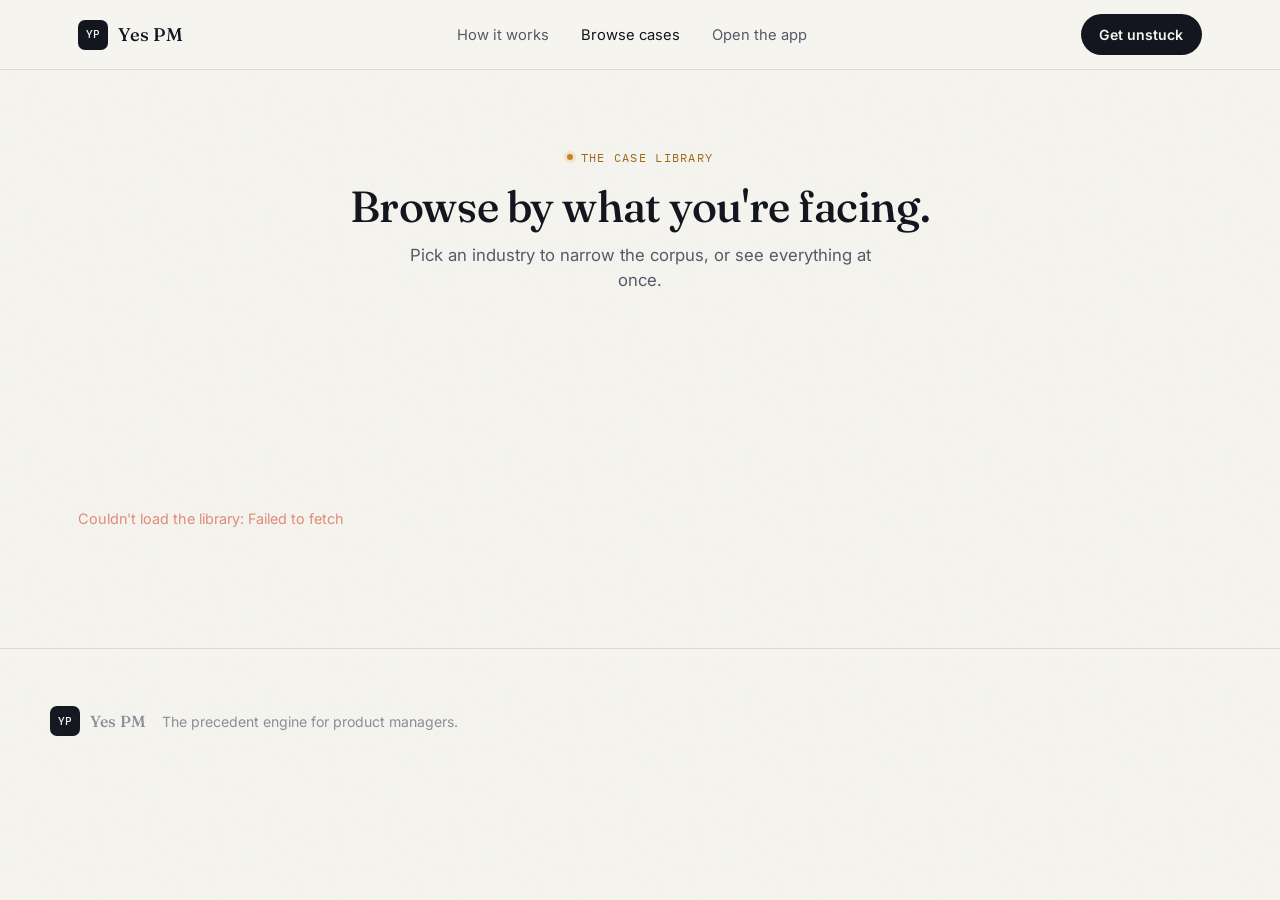
==== browse.html @ d84d0df6 "Add files via upload" ====
<!DOCTYPE html>
<html lang="en">
<head>
<meta charset="UTF-8">
<meta name="viewport" content="width=device-width, initial-scale=1.0">
<title>Browse the case library — Yes PM</title>
<meta name="description" content="Browse Yes PM's case library by industry, framework, and problem type.">
<link rel="preconnect" href="https://fonts.googleapis.com">
<link rel="preconnect" href="https://fonts.gstatic.com" crossorigin>
<link href="https://fonts.googleapis.com/css2?family=Fraunces:ital,opsz,wght@0,9..144,400;0,9..144,500;0,9..144,600;0,9..144,700;1,9..144,500&family=Inter:wght@400;500;600;700;800&family=IBM+Plex+Mono:wght@400;500&display=swap" rel="stylesheet">
<link rel="stylesheet" href="style.css">
</head>
<body>

<div class="grain" aria-hidden="true"></div>

<header class="site-nav">
  <div class="nav-inner">
    <a class="brand" href="index.html">
      <span class="brand-mark">YP</span>
      <span class="brand-word">Yes&nbsp;PM</span>
    </a>
    <nav class="nav-links">
      <a href="index.html#how-it-works">How it works</a>
      <a href="browse.html" class="nav-active">Browse cases</a>
      <a href="index.html#app">Open the app</a>
    </nav>
    <a class="btn btn-small btn-primary" href="index.html#app">Get unstuck</a>
  </div>
</header>

<main>
  <section class="browse-hero">
    <p class="eyebrow"><span class="eyebrow-dot"></span>The case library</p>
    <h1 class="display-lg">Browse by what you're facing.</h1>
    <p class="section-sub">Pick an industry to narrow the corpus, or see everything at once.</p>
  </section>

  <section class="browse-body">
    <div id="categoryRow" class="category-row">
      <p class="loading-line">Loading categories…</p>
    </div>

    <div id="browseResults" class="browse-results">
      <p class="loading-line">Loading cases…</p>
    </div>
  </section>
</main>

<footer class="site-footer">
  <div class="footer-inner">
    <div class="brand">
      <span class="brand-mark">YP</span>
      <span class="brand-word">Yes&nbsp;PM</span>
    </div>
    <p>The precedent engine for product managers.</p>
  </div>
</footer>

<script src="browse.js"></script>
</body>
</html>
---- style.css ----
/* ============================================================
   YES PM — design tokens
   Paper + ink, with a clean blue gradient hero.
   ============================================================ */

:root {
  --paper: #F5F4EF;
  --paper-dim: #EEECE4;
  --panel: #FFFFFF;
  --ink: #14161F;
  --ink-soft: #565A66;
  --ink-faint: #8A8D97;
  --line: #DEDAD0;
  --line-soft: #E9E6DD;

  --navy: #12162A;
  --navy-soft: #1D2238;
  --navy-line: #333A56;
  --paper-on-navy: #EDEBE2;
  --ink-soft-on-navy: #A6A9BC;

  --amber: #C1852B;
  --amber-deep: #9C6A1D;
  --amber-tint: #F3E4C8;
  --sage: #55725F;
  --sage-tint: #E1EAE3;
  --flag: #B0442F;
  --flag-tint: #F5E1DC;

  /* Hero gradient — pure CSS, no image asset */
  --blue-deep: #123A86;
  --blue-mid: #1D5FD0;
  --blue-light: #6FB4F0;
  --blue-glow: #A9DBFF;

  --serif: "Fraunces", Georgia, serif;
  --sans: "Inter", -apple-system, BlinkMacSystemFont, "Segoe UI", sans-serif;
  --mono: "IBM Plex Mono", ui-monospace, monospace;

  --radius-s: 8px;
  --radius-m: 14px;
  --radius-l: 22px;

  --shadow-card: 0 1px 2px rgba(20,22,31,0.04), 0 12px 28px -14px rgba(20,22,31,0.16);
  --shadow-card-lg: 0 4px 10px rgba(20,22,31,0.05), 0 30px 60px -20px rgba(20,22,31,0.22);

  --ease: cubic-bezier(0.22, 1, 0.36, 1);
}

* { box-sizing: border-box; }
html { scroll-behavior: smooth; }

@media (prefers-reduced-motion: reduce) {
  html { scroll-behavior: auto; }
  *, *::before, *::after { animation-duration: 0.001ms !important; transition-duration: 0.001ms !important; }
}

body {
  margin: 0;
  background: var(--paper);
  color: var(--ink);
  font-family: var(--sans);
  font-size: 16px;
  line-height: 1.5;
  -webkit-font-smoothing: antialiased;
}

img, svg { display: block; max-width: 100%; }
a { color: inherit; text-decoration: none; }

.grain {
  position: fixed;
  inset: 0;
  pointer-events: none;
  z-index: 0;
  opacity: 0.035;
  background-image: url("data:image/svg+xml,%3Csvg xmlns='http://www.w3.org/2000/svg' width='120' height='120'%3E%3Cfilter id='n'%3E%3CfeTurbulence type='fractalNoise' baseFrequency='0.9' numOctaves='2' stitchTiles='stitch'/%3E%3C/filter%3E%3Crect width='100%25' height='100%25' filter='url(%23n)'/%3E%3C/svg%3E");
}

:focus-visible {
  outline: 2px solid var(--amber-deep);
  outline-offset: 3px;
  border-radius: 4px;
}

/* ============ TYPE ============ */

.display-lg {
  font-family: var(--serif);
  font-weight: 500;
  font-size: clamp(1.9rem, 3.4vw, 2.8rem);
  line-height: 1.12;
  letter-spacing: -0.01em;
  margin: 0 0 0.75rem;
}

.eyebrow {
  display: inline-flex;
  align-items: center;
  gap: 0.5rem;
  font-family: var(--mono);
  font-size: 0.72rem;
  letter-spacing: 0.11em;
  text-transform: uppercase;
  color: var(--amber-deep);
  margin: 0 0 1rem;
}
.eyebrow-dark { color: var(--amber-deep); }
.eyebrow-onlight { color: var(--amber); }
.eyebrow-onblue { color: #DCEBFF; justify-content: center; }
.eyebrow-dot {
  width: 6px; height: 6px; border-radius: 50%;
  background: var(--amber);
  box-shadow: 0 0 0 3px var(--amber-tint);
}
.eyebrow-onblue .eyebrow-dot { background: #fff; box-shadow: 0 0 0 3px rgba(255,255,255,0.3); }

.section-sub {
  font-size: 1.05rem;
  color: var(--ink-soft);
  max-width: 46ch;
  margin: 0;
}
.section-sub--onlight { color: var(--ink-soft-on-navy); }

.section-head { max-width: 640px; margin-bottom: 3rem; }
.section-head--center { margin-left: auto; margin-right: auto; text-align: center; }
.section-head--center .section-sub { margin-left: auto; margin-right: auto; }
.section-head--light .display-lg,
.section-head--light .eyebrow { color: var(--paper-on-navy); }
.section-head--light .eyebrow-dot { box-shadow: 0 0 0 3px rgba(193,133,43,0.25); }

/* ============ LAYOUT SHELLS ============ */

main { position: relative; z-index: 1; }
section { padding: 6.5rem 1.75rem; }
@media (max-width: 720px) { section { padding: 4rem 1.25rem; } }

.docket, .how, .compare, .final-cta, .app-section, .browse-body {
  max-width: 1180px;
  margin: 0 auto;
}

/* ============ NAV ============ */

.site-nav {
  position: sticky;
  top: 0;
  z-index: 40;
  background: rgba(245,244,239,0.86);
  backdrop-filter: blur(10px);
  border-bottom: 1px solid var(--line);
}
.nav-inner {
  max-width: 1180px;
  margin: 0 auto;
  padding: 0.9rem 1.75rem;
  display: flex;
  align-items: center;
  justify-content: space-between;
  gap: 1.5rem;
}
.brand { display: flex; align-items: center; gap: 0.6rem; }
.brand-mark {
  width: 30px; height: 30px;
  display: grid; place-items: center;
  background: var(--ink);
  color: var(--paper);
  font-family: var(--mono);
  font-size: 0.7rem;
  font-weight: 500;
  border-radius: 7px;
  letter-spacing: 0.02em;
}
.brand-word { font-family: var(--serif); font-size: 1.15rem; font-weight: 500; }
.nav-links { display: flex; gap: 2rem; font-size: 0.92rem; color: var(--ink-soft); }
.nav-links a { transition: color 0.15s var(--ease); }
.nav-links a:hover, .nav-links a.nav-active { color: var(--ink); }
@media (max-width: 720px) { .nav-links { display: none; } }

/* ============ BUTTONS ============ */

.btn {
  display: inline-flex;
  align-items: center;
  justify-content: center;
  gap: 0.5rem;
  padding: 0.85rem 1.5rem;
  border-radius: 999px;
  font-size: 0.95rem;
  font-weight: 600;
  border: 1px solid transparent;
  cursor: pointer;
  transition: transform 0.15s var(--ease), box-shadow 0.15s var(--ease), background 0.15s var(--ease), border-color 0.15s var(--ease);
  white-space: nowrap;
}
.btn:active { transform: translateY(1px); }
.btn-small { padding: 0.55rem 1.1rem; font-size: 0.88rem; }
.btn-large { padding: 1rem 2rem; font-size: 1.02rem; }
.btn-primary { background: var(--ink); color: var(--paper); }
.btn-primary:hover { background: var(--amber-deep); box-shadow: 0 8px 20px -8px rgba(156,106,29,0.55); }
.btn-ghost { background: transparent; color: var(--ink); border-color: var(--line); }
.btn-ghost:hover { border-color: var(--ink); }

/* ============ HERO — clean CSS gradient, no image ============ */

.hero--gradient {
  position: relative;
  overflow: hidden;
  border-radius: 0 0 32px 32px;
  background: linear-gradient(135deg, var(--blue-deep) 0%, var(--blue-mid) 55%, var(--blue-light) 100%);
  padding: 5.5rem 1.75rem 8rem;
  text-align: center;
  color: #fff;
}
/* Soft blurred color blobs stand in for the reference's photography —
   same sense of depth, zero image weight, fully editable via two hex values. */
.hero--gradient::before,
.hero--gradient::after {
  content: "";
  position: absolute;
  border-radius: 50%;
  filter: blur(90px);
  opacity: 0.55;
  pointer-events: none;
}
.hero--gradient::before { width: 420px; height: 420px; background: var(--blue-glow); top: -140px; left: -100px; }
.hero--gradient::after { width: 380px; height: 380px; background: var(--blue-deep); bottom: -160px; right: -80px; }

.hero-frame {
  position: relative;
  z-index: 1;
  max-width: 720px;
  margin: 0 auto;
  border: 1.5px solid rgba(255,255,255,0.5);
  border-radius: 20px;
  padding: 3rem 2rem 2.5rem;
  background: rgba(255,255,255,0.05);
  backdrop-filter: blur(2px);
}

.hero-wordmark {
  font-family: var(--serif);
  font-weight: 600;
  font-size: clamp(3rem, 8vw, 5.5rem);
  margin: 0.5rem 0 1.75rem;
  color: #fff;
  letter-spacing: -0.01em;
}

.hero-subbar {
  display: inline-block;
  background: var(--blue-deep);
  color: #fff;
  font-family: var(--mono);
  font-size: 0.85rem;
  letter-spacing: 0.08em;
  text-transform: uppercase;
  padding: 0.7rem 1.4rem;
  border-radius: 8px;
  border: 1px solid rgba(255,255,255,0.25);
}

@media (max-width: 720px) { .hero--gradient { padding: 4rem 1.25rem 7rem; } }

/* ============ SOLUTIONS ROW — floats over hero's bottom edge ============ */

.solutions-row {
  position: relative;
  z-index: 2;
  max-width: 1180px;
  margin: -4.5rem auto 0;
  display: grid;
  grid-template-columns: repeat(3, 1fr);
  gap: 1.5rem;
  padding: 0 1.75rem;
}
@media (max-width: 860px) { .solutions-row { grid-template-columns: 1fr; margin-top: -3rem; } }

.solution-box {
  display: block;
  background: var(--panel);
  border: 1px solid var(--line);
  border-radius: var(--radius-l);
  padding: 2rem 1.75rem;
  text-align: left;
  box-shadow: var(--shadow-card-lg);
  transition: transform 0.2s var(--ease), box-shadow 0.2s var(--ease);
}
.solution-box:hover { transform: translateY(-4px); }
.solution-box h3 { font-family: var(--serif); font-weight: 500; font-size: 1.25rem; margin: 0.9rem 0 0.5rem; color: var(--ink); }
.solution-box p { margin: 0; color: var(--ink-soft); font-size: 0.92rem; line-height: 1.55; }
.solution-icon {
  width: 40px; height: 40px;
  display: grid; place-items: center;
  background: var(--amber-tint);
  color: var(--amber-deep);
  border-radius: 10px;
}
.solution-icon svg { width: 20px; height: 20px; }

/* ============ PROBLEM / SOLUTION (docket) ============ */

.docket-grid { display: grid; grid-template-columns: 1fr auto 1fr; gap: 2.5rem; align-items: stretch; }
@media (max-width: 860px) { .docket-grid { grid-template-columns: 1fr; } .docket-divider { display: none; } }
.docket-col { background: var(--panel); border: 1px solid var(--line); border-radius: var(--radius-m); padding: 2.25rem 2rem; }
.docket-col--before { opacity: 0.92; }
.docket-col--after { border-color: var(--amber); box-shadow: var(--shadow-card); }
.docket-label { font-family: var(--mono); font-size: 0.78rem; letter-spacing: 0.06em; text-transform: uppercase; color: var(--ink-faint); margin: 0 0 1.25rem; }
.docket-label--accent { color: var(--amber-deep); }
.docket-list { list-style: none; margin: 0; padding: 0; display: flex; flex-direction: column; gap: 1.1rem; }
.docket-list li { font-size: 0.96rem; color: var(--ink-soft); line-height: 1.55; padding-left: 1.4rem; position: relative; }
.docket-list li::before { content: "–"; position: absolute; left: 0; color: var(--ink-faint); }
.docket-list--accent li::before { content: "✓"; color: var(--sage); font-size: 0.85rem; }
.docket-list li strong { color: var(--ink); }
.docket-divider { display: flex; align-items: center; justify-content: center; font-family: var(--serif); font-size: 1.8rem; color: var(--amber); }

/* ============ HOW IT WORKS ============ */

.steps { list-style: none; margin: 0; padding: 0; display: grid; grid-template-columns: repeat(4, 1fr); gap: 1.75rem; }
@media (max-width: 960px) { .steps { grid-template-columns: repeat(2, 1fr); } }
@media (max-width: 560px) { .steps { grid-template-columns: 1fr; } }
.step { background: var(--panel); border: 1px solid var(--line); border-radius: var(--radius-m); padding: 1.85rem 1.5rem; position: relative; }
.step-no { display: block; font-family: var(--mono); font-size: 0.85rem; color: var(--amber-deep); margin-bottom: 1.1rem; }
.step h3 { font-family: var(--serif); font-weight: 500; font-size: 1.15rem; margin: 0 0 0.6rem; }
.step p { font-size: 0.9rem; color: var(--ink-soft); margin: 0; line-height: 1.55; }

/* ============ COMPARE ============ */

.compare-grid { border: 1px solid var(--line); border-radius: var(--radius-m); overflow: hidden; background: var(--panel); }
.compare-row { display: grid; grid-template-columns: 1.6fr 1fr 1fr 1fr 1fr; gap: 0.5rem; padding: 1.1rem 1.5rem; align-items: center; border-bottom: 1px solid var(--line-soft); font-size: 0.88rem; }
.compare-row:last-of-type { border-bottom: none; }
.compare-row--head { background: var(--paper-dim); font-family: var(--mono); font-size: 0.72rem; letter-spacing: 0.04em; text-transform: uppercase; color: var(--ink-faint); }
.compare-metric { color: var(--ink); font-weight: 500; }
.compare-us { color: var(--amber-deep); font-weight: 700; }
.compare-row--head .compare-us { font-family: var(--sans); font-size: 0.78rem; }
.yes { color: var(--sage); font-weight: 600; }
.no { color: var(--ink-faint); }
.maybe { color: var(--ink-soft); font-size: 0.82rem; }
.compare-footnote { text-align: center; color: var(--ink-faint); font-size: 0.88rem; max-width: 56ch; margin: 1.75rem auto 0; }
@media (max-width: 800px) {
  .compare-row { grid-template-columns: 1fr; gap: 0.3rem; text-align: left; padding: 1.25rem 1.25rem 1.4rem; }
  .compare-row--head { display: none; }
  .compare-metric { font-family: var(--mono); font-size: 0.72rem; text-transform: uppercase; color: var(--ink-faint); margin-bottom: 0.4rem; }
  .compare-row > span:not(.compare-metric)::before { content: attr(data-label) " "; }
}

/* ============ APP SECTION ============ */

.app-section { background: var(--navy); border-radius: var(--radius-l); padding: 5rem 1.75rem; color: var(--paper-on-navy); }
@media (max-width: 720px) { .app-section { border-radius: 0; margin: 0 -1.25rem; padding: 3.5rem 1.25rem; max-width: none; } }
.app-shell { max-width: 760px; margin: 0 auto; background: var(--navy-soft); border: 1px solid var(--navy-line); border-radius: var(--radius-l); overflow: hidden; box-shadow: 0 40px 80px -30px rgba(0,0,0,0.5); }
.tabs { display: flex; gap: 0.4rem; padding: 1rem 1rem 0; border-bottom: 1px solid var(--navy-line); }
.tab-btn { background: transparent; color: var(--ink-soft-on-navy); border: none; padding: 0.8rem 1.1rem; font-size: 0.9rem; font-weight: 600; font-family: var(--sans); cursor: pointer; border-bottom: 2px solid transparent; transition: color 0.15s var(--ease), border-color 0.15s var(--ease); }
.tab-btn:hover { color: var(--paper-on-navy); }
.tab-btn.active { color: var(--paper-on-navy); border-color: var(--amber); }
.app-body { padding: 2.25rem 1.75rem 2.5rem; }
@media (min-width: 560px) { .app-body { padding: 2.5rem 2.5rem 2.75rem; } }
.tab-content { display: none; }
.tab-content.active { display: block; animation: fadein 0.25s var(--ease); }
@keyframes fadein { from { opacity: 0; transform: translateY(4px); } to { opacity: 1; transform: translateY(0); } }
.app-panel-label { font-family: var(--mono); font-size: 0.7rem; letter-spacing: 0.08em; text-transform: uppercase; color: var(--amber); margin: 0 0 0.6rem; }
.app-panel-title { font-family: var(--serif); font-size: 1.6rem; font-weight: 500; margin: 0 0 0.5rem; color: var(--paper-on-navy); }
.app-panel-hint { color: var(--ink-soft-on-navy); font-size: 0.92rem; margin: 0 0 1.5rem; max-width: 52ch; }

textarea, input[type="text"] {
  width: 100%; background: var(--navy); color: var(--paper-on-navy); border: 1px solid var(--navy-line);
  border-radius: var(--radius-s); padding: 0.85rem 0.95rem; margin-bottom: 0.85rem; font-family: var(--sans);
  font-size: 0.94rem; transition: border-color 0.15s var(--ease), box-shadow 0.15s var(--ease);
}
textarea::placeholder, input::placeholder { color: #6C7089; }
textarea:focus, input:focus { outline: none; border-color: var(--amber); box-shadow: 0 0 0 3px rgba(193,133,43,0.18); }
textarea { resize: vertical; min-height: 90px; }
.field-row { display: grid; grid-template-columns: 1fr 1fr; gap: 0.85rem; }
.metadata-row { display: grid; grid-template-columns: 1fr 1fr; gap: 0.85rem; }
@media (max-width: 480px) { .field-row, .metadata-row { grid-template-columns: 1fr; } }
.app-body .btn-primary { margin-top: 0.3rem; }
#results, #submitStatus { margin-top: 1.75rem; display: flex; flex-direction: column; gap: 1rem; }

.loading-line { color: var(--ink-soft-on-navy); font-size: 0.9rem; }

/* Case cards — shared by the app section and the browse page */
.case-card { background: var(--navy); border: 1px solid var(--navy-line); border-radius: var(--radius-m); padding: 1.35rem 1.5rem; }
.case-card h3 { font-family: var(--serif); font-weight: 500; font-size: 1.1rem; margin: 0 0 0.5rem; color: var(--paper-on-navy); }
.case-card .score { font-family: var(--mono); font-size: 0.76rem; color: var(--ink-soft-on-navy); margin: 0 0 0.9rem; }
.case-card .precedent-line { font-size: 0.92rem; color: var(--paper-on-navy); padding-left: 0.75rem; border-left: 2px solid var(--amber); margin: 0 0 0.75rem; }
.case-card .precedent-line strong { color: var(--amber); }
.case-card details { margin-top: 0.5rem; }
.case-card details summary { cursor: pointer; color: var(--amber); font-size: 0.86rem; font-weight: 600; list-style: none; }
.case-card details summary::-webkit-details-marker { display: none; }
.case-card details summary::before { content: "+ "; }
.case-card details[open] summary::before { content: "– "; }
.case-card details p { font-size: 0.88rem; color: var(--ink-soft-on-navy); line-height: 1.55; margin: 0.6rem 0; }
.case-card details p strong { color: var(--paper-on-navy); }

.error { color: #E08B77; font-size: 0.9rem; }

/* ============ BROWSE PAGE ============ */

.browse-hero {
  max-width: 720px;
  margin: 0 auto;
  text-align: center;
  padding: 4.5rem 1.75rem 3rem;
}
.browse-hero .section-sub { margin: 0 auto; }

.category-row {
  display: flex;
  flex-wrap: wrap;
  gap: 0.6rem;
  justify-content: center;
  margin-bottom: 3rem;
}
.category-pill {
  background: var(--panel);
  border: 1px solid var(--line);
  color: var(--ink-soft);
  font-family: var(--sans);
  font-size: 0.88rem;
  font-weight: 500;
  padding: 0.55rem 1.15rem;
  border-radius: 999px;
  cursor: pointer;
  transition: all 0.15s var(--ease);
}
.category-pill:hover { border-color: var(--ink); color: var(--ink); }
.category-pill.active { background: var(--ink); border-color: var(--ink); color: var(--paper); }

.browse-results {
  display: grid;
  grid-template-columns: repeat(auto-fill, minmax(300px, 1fr));
  gap: 1.25rem;
}
/* The shared .case-card is styled dark (for the navy app section) — on the
   light browse page it gets a paper-toned variant instead. */
.browse-results .case-card {
  background: var(--panel);
  border-color: var(--line);
}
.browse-results .case-card h3 { color: var(--ink); }
.browse-results .case-card .score { color: var(--ink-faint); }
.browse-results .case-card .precedent-line { color: var(--ink); }
.browse-results .case-card details summary { color: var(--amber-deep); }
.browse-results .case-card details p { color: var(--ink-soft); }
.browse-results .case-card details p strong { color: var(--ink); }

/* ============ FINAL CTA ============ */

.final-cta { background: var(--ink); border-radius: var(--radius-l); text-align: center; padding: 5.5rem 2rem; margin: 6.5rem auto; max-width: 1180px; }
@media (max-width: 720px) { .final-cta { border-radius: 0; margin: 4rem -1.25rem; padding: 4rem 1.25rem; max-width: none; } }
.final-cta-inner { max-width: 560px; margin: 0 auto; }
.final-cta .display-lg { color: var(--paper); }
.final-cta .section-sub { margin: 1rem auto 2.25rem; }
.final-cta .eyebrow { justify-content: center; }

/* ============ FOOTER ============ */

.site-footer { border-top: 1px solid var(--line); padding: 3rem 1.75rem; }
.footer-inner { max-width: 1180px; margin: 0 auto; display: flex; align-items: center; gap: 1rem; color: var(--ink-faint); font-size: 0.88rem; }
.footer-inner .brand-word { font-size: 1rem; }
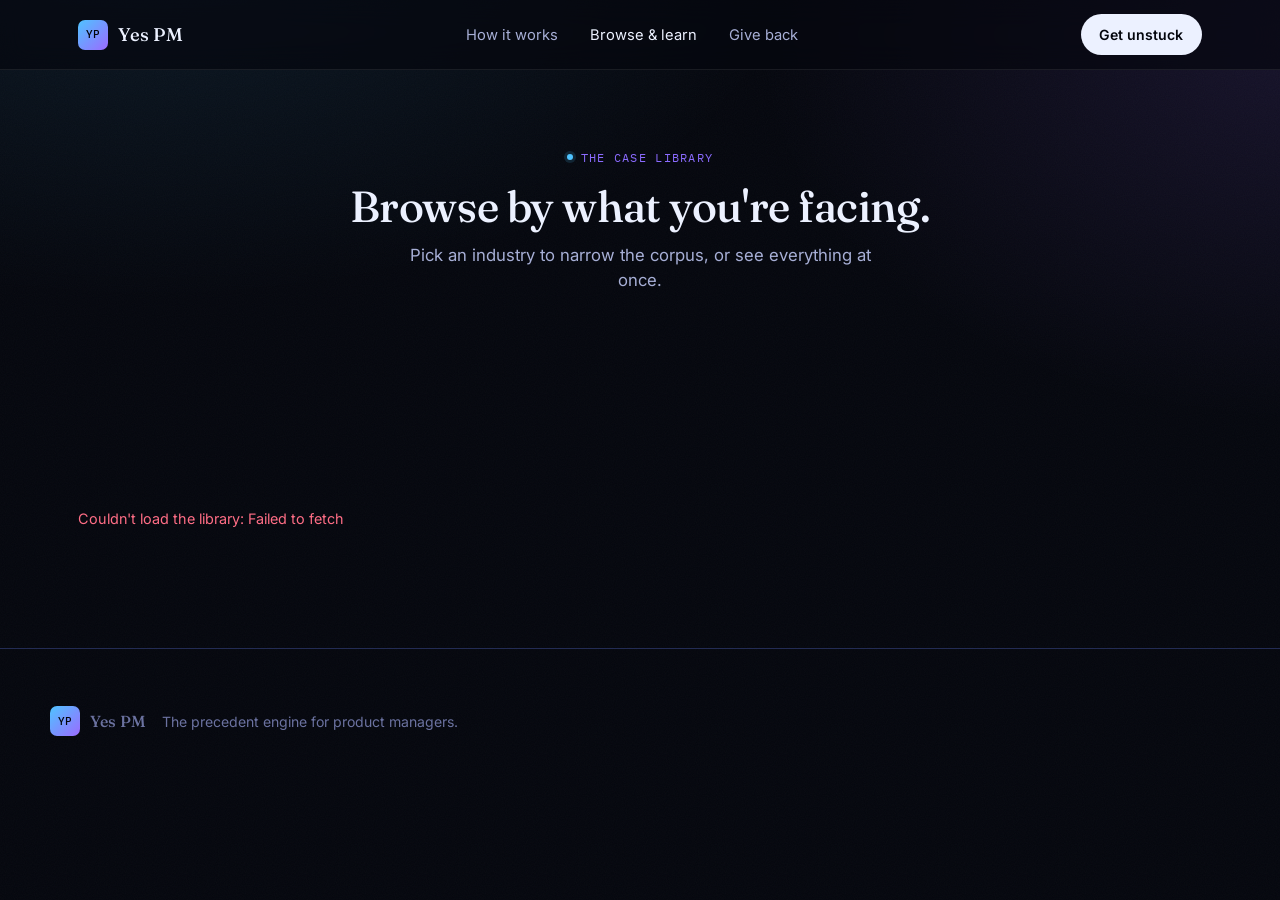
==== commit d8a004f9: "Add files via upload" ====
--- a/browse.html
+++ b/browse.html
@@ -3,14 +3,14 @@
 <head>
 <meta charset="UTF-8">
 <meta name="viewport" content="width=device-width, initial-scale=1.0">
-<title>Browse the case library — Yes PM</title>
+<title>Browse &amp; learn — Yes PM</title>
 <meta name="description" content="Browse Yes PM's case library by industry, framework, and problem type.">
 <link rel="preconnect" href="https://fonts.googleapis.com">
 <link rel="preconnect" href="https://fonts.gstatic.com" crossorigin>
 <link href="https://fonts.googleapis.com/css2?family=Fraunces:ital,opsz,wght@0,9..144,400;0,9..144,500;0,9..144,600;0,9..144,700;1,9..144,500&family=Inter:wght@400;500;600;700;800&family=IBM+Plex+Mono:wght@400;500&display=swap" rel="stylesheet">
 <link rel="stylesheet" href="style.css">
 </head>
-<body>
+<body class="tech-bg">
 
 <div class="grain" aria-hidden="true"></div>
 
@@ -21,11 +21,11 @@
       <span class="brand-word">Yes&nbsp;PM</span>
     </a>
     <nav class="nav-links">
-      <a href="index.html#how-it-works">How it works</a>
-      <a href="browse.html" class="nav-active">Browse cases</a>
-      <a href="index.html#app">Open the app</a>
+      <a href="how-it-works.html">How it works</a>
+      <a href="browse.html" class="nav-active">Browse &amp; learn</a>
+      <a href="give-back.html">Give back</a>
     </nav>
-    <a class="btn btn-small btn-primary" href="index.html#app">Get unstuck</a>
+    <a class="btn btn-small btn-primary" href="unstuck.html">Get unstuck</a>
   </div>
 </header>
 
--- a/style.css
+++ b/style.css
@@ -4,34 +4,36 @@
    ============================================================ */
 
 :root {
-  --paper: #F5F4EF;
-  --paper-dim: #EEECE4;
-  --panel: #FFFFFF;
-  --ink: #14161F;
-  --ink-soft: #565A66;
-  --ink-faint: #8A8D97;
-  --line: #DEDAD0;
-  --line-soft: #E9E6DD;
-
-  --navy: #12162A;
-  --navy-soft: #1D2238;
-  --navy-line: #333A56;
-  --paper-on-navy: #EDEBE2;
-  --ink-soft-on-navy: #A6A9BC;
-
-  --amber: #C1852B;
-  --amber-deep: #9C6A1D;
-  --amber-tint: #F3E4C8;
-  --sage: #55725F;
-  --sage-tint: #E1EAE3;
-  --flag: #B0442F;
-  --flag-tint: #F5E1DC;
-
-  /* Hero gradient — pure CSS, no image asset */
-  --blue-deep: #123A86;
-  --blue-mid: #1D5FD0;
-  --blue-light: #6FB4F0;
-  --blue-glow: #A9DBFF;
+  /* ---- Dark, tech-forward palette lifted from the hero footage:
+     void navy base, electric cyan rim light, violet accent, metal highlights. ---- */
+  --paper: #05070E;
+  --paper-dim: #090C18;
+  --panel: #10162E;
+  --ink: #ECF1FF;
+  --ink-soft: #A7AFD6;
+  --ink-faint: #6B72A0;
+  --line: #232C54;
+  --line-soft: #1A2144;
+
+  --navy: #080B18;
+  --navy-soft: #121936;
+  --navy-line: #262F5C;
+  --paper-on-navy: #ECF1FF;
+  --ink-soft-on-navy: #9AA3CC;
+
+  --amber: #4FC3FF;
+  --amber-deep: #8B6BFF;
+  --amber-tint: rgba(79,195,255,0.14);
+  --sage: #3ADDA0;
+  --sage-tint: rgba(58,221,160,0.12);
+  --flag: #FF6E86;
+  --flag-tint: rgba(255,110,134,0.12);
+
+  --violet: #9B6BFF;
+  --violet-soft: #C6A8FF;
+  --cyan: #4FC3FF;
+  --cyan-soft: #8FE1FF;
+  --metal: #C7D0E8;
 
   --serif: "Fraunces", Georgia, serif;
   --sans: "Inter", -apple-system, BlinkMacSystemFont, "Segoe UI", sans-serif;
@@ -41,8 +43,8 @@
   --radius-m: 14px;
   --radius-l: 22px;
 
-  --shadow-card: 0 1px 2px rgba(20,22,31,0.04), 0 12px 28px -14px rgba(20,22,31,0.16);
-  --shadow-card-lg: 0 4px 10px rgba(20,22,31,0.05), 0 30px 60px -20px rgba(20,22,31,0.22);
+  --shadow-card: 0 1px 2px rgba(0,0,0,0.25), 0 12px 28px -14px rgba(0,0,0,0.55);
+  --shadow-card-lg: 0 4px 10px rgba(0,0,0,0.3), 0 30px 60px -20px rgba(0,0,0,0.6);
 
   --ease: cubic-bezier(0.22, 1, 0.36, 1);
 }
@@ -63,6 +65,15 @@
   font-size: 16px;
   line-height: 1.5;
   -webkit-font-smoothing: antialiased;
+}
+
+/* Subtle tech glow used on the standalone dark pages (no video there) */
+body.tech-bg {
+  background:
+    radial-gradient(1100px 620px at 12% -8%, rgba(79,195,255,0.10), transparent 60%),
+    radial-gradient(1000px 700px at 102% 4%, rgba(155,107,255,0.12), transparent 55%),
+    var(--paper);
+  background-attachment: fixed;
 }
 
 img, svg { display: block; max-width: 100%; }
@@ -107,7 +118,7 @@
 }
 .eyebrow-dark { color: var(--amber-deep); }
 .eyebrow-onlight { color: var(--amber); }
-.eyebrow-onblue { color: #DCEBFF; justify-content: center; }
+.eyebrow-onblue { color: var(--cyan-soft); justify-content: center; }
 .eyebrow-dot {
   width: 6px; height: 6px; border-radius: 50%;
   background: var(--amber);
@@ -128,7 +139,7 @@
 .section-head--center .section-sub { margin-left: auto; margin-right: auto; }
 .section-head--light .display-lg,
 .section-head--light .eyebrow { color: var(--paper-on-navy); }
-.section-head--light .eyebrow-dot { box-shadow: 0 0 0 3px rgba(193,133,43,0.25); }
+.section-head--light .eyebrow-dot { box-shadow: 0 0 0 3px rgba(155,107,255,0.28); }
 
 /* ============ LAYOUT SHELLS ============ */
 
@@ -147,9 +158,10 @@
   position: sticky;
   top: 0;
   z-index: 40;
-  background: rgba(245,244,239,0.86);
-  backdrop-filter: blur(10px);
-  border-bottom: 1px solid var(--line);
+  background: rgba(5,7,14,0.66);
+  backdrop-filter: blur(14px);
+  -webkit-backdrop-filter: blur(14px);
+  border-bottom: 1px solid rgba(255,255,255,0.08);
 }
 .nav-inner {
   max-width: 1180px;
@@ -164,8 +176,8 @@
 .brand-mark {
   width: 30px; height: 30px;
   display: grid; place-items: center;
-  background: var(--ink);
-  color: var(--paper);
+  background: linear-gradient(135deg, var(--cyan), var(--violet));
+  color: #04060D;
   font-family: var(--mono);
   font-size: 0.7rem;
   font-weight: 500;
@@ -197,85 +209,138 @@
 .btn:active { transform: translateY(1px); }
 .btn-small { padding: 0.55rem 1.1rem; font-size: 0.88rem; }
 .btn-large { padding: 1rem 2rem; font-size: 1.02rem; }
-.btn-primary { background: var(--ink); color: var(--paper); }
-.btn-primary:hover { background: var(--amber-deep); box-shadow: 0 8px 20px -8px rgba(156,106,29,0.55); }
-.btn-ghost { background: transparent; color: var(--ink); border-color: var(--line); }
+.btn-primary { background: var(--ink); color: #04060D; }
+.btn-primary:hover { background: var(--amber-deep); color: #fff; box-shadow: 0 8px 24px -8px rgba(139,107,255,0.55); }
+.btn-ghost { background: transparent; color: var(--ink); border-color: rgba(255,255,255,0.22); }
 .btn-ghost:hover { border-color: var(--ink); }
 
-/* ============ HERO — clean CSS gradient, no image ============ */
-
-.hero--gradient {
+/* ============ HERO — permanent fixed video backdrop ============ */
+
+/* The video + overlay are siblings placed first in <body>, pinned to the
+   viewport with position:fixed. They never move — only the foreground
+   content (nav, copy, cards, footer) scrolls over the top of them. This
+   is only present on pages that use the video (currently index.html). */
+.video-backdrop {
+  position: fixed;
+  inset: 0;
+  width: 100vw;
+  height: 100vh;
+  z-index: 0;
+  overflow: hidden;
+}
+
+.hero-bg-video {
+  position: absolute;
+  inset: 0;
+  width: 100%;
+  height: 100%;
+  object-fit: cover;
+}
+
+/* Darkest on the left (where the hero text sits with no box behind it)
+   and progressively darker toward the bottom of the viewport, so any
+   foreground content — hero copy, floating cards, the final CTA panel —
+   stays legible regardless of scroll position or what's on screen in
+   the footage underneath. */
+.hero-video-overlay {
+  position: absolute;
+  inset: 0;
+  background:
+    linear-gradient(90deg, rgba(4,6,14,0.86) 0%, rgba(4,6,14,0.52) 38%, rgba(4,6,14,0.22) 65%, rgba(4,6,14,0.1) 100%),
+    linear-gradient(180deg, rgba(4,6,14,0.05) 0%, rgba(4,6,14,0.28) 55%, rgba(4,6,14,0.7) 100%);
+}
+
+.hero--video {
   position: relative;
-  overflow: hidden;
-  border-radius: 0 0 32px 32px;
-  background: linear-gradient(135deg, var(--blue-deep) 0%, var(--blue-mid) 55%, var(--blue-light) 100%);
-  padding: 5.5rem 1.75rem 8rem;
-  text-align: center;
+  min-height: 90vh;
+  display: flex;
+  flex-direction: column;
+  justify-content: center;
+  gap: 3rem;
+  padding-top: 6rem;
+  padding-bottom: 4rem;
+}
+
+.hero-video-copy {
+  position: relative;
+  z-index: 2;
+  max-width: 480px;
+  padding: 0 1.75rem;
+  margin: 0 auto 0 0;
+  margin-left: max(1.75rem, calc((100vw - 1180px) / 2 + 1.75rem));
+  text-align: left;
   color: #fff;
 }
-/* Soft blurred color blobs stand in for the reference's photography —
-   same sense of depth, zero image weight, fully editable via two hex values. */
-.hero--gradient::before,
-.hero--gradient::after {
-  content: "";
-  position: absolute;
-  border-radius: 50%;
-  filter: blur(90px);
-  opacity: 0.55;
-  pointer-events: none;
-}
-.hero--gradient::before { width: 420px; height: 420px; background: var(--blue-glow); top: -140px; left: -100px; }
-.hero--gradient::after { width: 380px; height: 380px; background: var(--blue-deep); bottom: -160px; right: -80px; }
-
-.hero-frame {
-  position: relative;
-  z-index: 1;
-  max-width: 720px;
-  margin: 0 auto;
-  border: 1.5px solid rgba(255,255,255,0.5);
-  border-radius: 20px;
-  padding: 3rem 2rem 2.5rem;
-  background: rgba(255,255,255,0.05);
-  backdrop-filter: blur(2px);
-}
-
-.hero-wordmark {
+@media (max-width: 720px) {
+  .hero-video-copy { margin-left: 0; padding: 0 1.25rem; max-width: 90%; }
+}
+
+.hero-wordmark--video {
   font-family: var(--serif);
   font-weight: 600;
-  font-size: clamp(3rem, 8vw, 5.5rem);
-  margin: 0.5rem 0 1.75rem;
+  font-size: clamp(2.4rem, 5.5vw, 3.8rem);
+  line-height: 1.04;
+  margin: 0.4rem 0 1rem;
   color: #fff;
   letter-spacing: -0.01em;
-}
-
-.hero-subbar {
-  display: inline-block;
-  background: var(--blue-deep);
+  text-shadow: 0 4px 28px rgba(0,0,0,0.4);
+}
+
+.hero-video-tagline {
+  font-size: 1.08rem;
+  line-height: 1.55;
+  color: rgba(255,255,255,0.9);
+  max-width: 36ch;
+  margin: 0 0 2rem;
+  text-shadow: 0 2px 16px rgba(0,0,0,0.35);
+}
+
+.hero-chat-prompt {
+  display: inline-flex;
+  align-items: center;
+  gap: 0.65rem;
+  background: rgba(255,255,255,0.12);
+  border: 1px solid rgba(255,255,255,0.32);
+  backdrop-filter: blur(8px);
   color: #fff;
-  font-family: var(--mono);
-  font-size: 0.85rem;
-  letter-spacing: 0.08em;
-  text-transform: uppercase;
-  padding: 0.7rem 1.4rem;
-  border-radius: 8px;
-  border: 1px solid rgba(255,255,255,0.25);
-}
-
-@media (max-width: 720px) { .hero--gradient { padding: 4rem 1.25rem 7rem; } }
-
-/* ============ SOLUTIONS ROW — floats over hero's bottom edge ============ */
+  padding: 0.8rem 1.3rem;
+  border-radius: 999px;
+  font-size: 0.94rem;
+  font-weight: 500;
+  transition: background 0.2s var(--ease), transform 0.2s var(--ease);
+}
+.hero-chat-prompt:hover { background: rgba(255,255,255,0.22); transform: translateY(-2px); }
+.chat-dot {
+  width: 8px; height: 8px; border-radius: 50%;
+  background: #6FE0A6;
+  box-shadow: 0 0 0 3px rgba(111,224,166,0.28);
+  flex-shrink: 0;
+}
+
+@media (max-width: 720px) {
+  .hero--video { min-height: auto; padding-top: 5rem; padding-bottom: 3rem; gap: 2rem; }
+}
+
+/* ============ SOLUTIONS ROW — glass cards floating on the video ============ */
 
 .solutions-row {
+  display: grid;
+  grid-template-columns: repeat(3, 1fr);
+  gap: 1.25rem;
+}
+.solutions-row--floating {
   position: relative;
   z-index: 2;
   max-width: 1180px;
-  margin: -4.5rem auto 0;
-  display: grid;
-  grid-template-columns: repeat(3, 1fr);
-  gap: 1.5rem;
+  margin: 0 auto;
   padding: 0 1.75rem;
 }
-@media (max-width: 860px) { .solutions-row { grid-template-columns: 1fr; margin-top: -3rem; } }
+@media (max-width: 860px) {
+  .solutions-row--floating {
+    padding: 0 1.25rem;
+    grid-template-columns: 1fr;
+  }
+}
 
 .solution-box {
   display: block;
@@ -285,7 +350,7 @@
   padding: 2rem 1.75rem;
   text-align: left;
   box-shadow: var(--shadow-card-lg);
-  transition: transform 0.2s var(--ease), box-shadow 0.2s var(--ease);
+  transition: transform 0.2s var(--ease), box-shadow 0.2s var(--ease), background 0.2s var(--ease);
 }
 .solution-box:hover { transform: translateY(-4px); }
 .solution-box h3 { font-family: var(--serif); font-weight: 500; font-size: 1.25rem; margin: 0.9rem 0 0.5rem; color: var(--ink); }
@@ -298,6 +363,18 @@
   border-radius: 10px;
 }
 .solution-icon svg { width: 20px; height: 20px; }
+
+/* Glass variant used when the boxes sit on top of the hero video */
+.solution-box--glass {
+  background: rgba(255,255,255,0.14);
+  border-color: rgba(255,255,255,0.35);
+  backdrop-filter: blur(16px);
+  box-shadow: 0 20px 50px -20px rgba(0,0,0,0.45);
+}
+.solution-box--glass:hover { background: rgba(255,255,255,0.22); }
+.solution-box--glass h3 { color: #fff; }
+.solution-box--glass p { color: rgba(255,255,255,0.85); }
+.solution-box--glass .solution-icon { background: rgba(255,255,255,0.2); color: #fff; }
 
 /* ============ PROBLEM / SOLUTION (docket) ============ */
 
@@ -368,7 +445,7 @@
   border-radius: var(--radius-s); padding: 0.85rem 0.95rem; margin-bottom: 0.85rem; font-family: var(--sans);
   font-size: 0.94rem; transition: border-color 0.15s var(--ease), box-shadow 0.15s var(--ease);
 }
-textarea::placeholder, input::placeholder { color: #6C7089; }
+textarea::placeholder, input::placeholder { color: var(--ink-faint); }
 textarea:focus, input:focus { outline: none; border-color: var(--amber); box-shadow: 0 0 0 3px rgba(193,133,43,0.18); }
 textarea { resize: vertical; min-height: 90px; }
 .field-row { display: grid; grid-template-columns: 1fr 1fr; gap: 0.85rem; }
@@ -393,7 +470,7 @@
 .case-card details p { font-size: 0.88rem; color: var(--ink-soft-on-navy); line-height: 1.55; margin: 0.6rem 0; }
 .case-card details p strong { color: var(--paper-on-navy); }
 
-.error { color: #E08B77; font-size: 0.9rem; }
+.error { color: var(--flag); font-size: 0.9rem; }
 
 /* ============ BROWSE PAGE ============ */
 
@@ -426,6 +503,13 @@
 }
 .category-pill:hover { border-color: var(--ink); color: var(--ink); }
 .category-pill.active { background: var(--ink); border-color: var(--ink); color: var(--paper); }
+.category-pill.is-empty { opacity: 0.5; }
+.pill-count {
+  font-family: var(--mono);
+  font-size: 0.76rem;
+  color: inherit;
+  opacity: 0.65;
+}
 
 .browse-results {
   display: grid;
@@ -447,15 +531,65 @@
 
 /* ============ FINAL CTA ============ */
 
-.final-cta { background: var(--ink); border-radius: var(--radius-l); text-align: center; padding: 5.5rem 2rem; margin: 6.5rem auto; max-width: 1180px; }
+.final-cta { background: var(--panel); border-radius: var(--radius-l); text-align: center; padding: 5.5rem 2rem; margin: 6.5rem auto; max-width: 1180px; border: 1px solid var(--line); }
 @media (max-width: 720px) { .final-cta { border-radius: 0; margin: 4rem -1.25rem; padding: 4rem 1.25rem; max-width: none; } }
 .final-cta-inner { max-width: 560px; margin: 0 auto; }
-.final-cta .display-lg { color: var(--paper); }
+.final-cta .display-lg { color: var(--ink); }
 .final-cta .section-sub { margin: 1rem auto 2.25rem; }
 .final-cta .eyebrow { justify-content: center; }
 
+/* Variant used on the homepage, floating over the still-visible video —
+   glassy instead of a flat panel, so the footage stays perceptible through it. */
+.final-cta--onvideo {
+  position: relative;
+  z-index: 2;
+  background: rgba(6,9,18,0.5);
+  border: 1px solid rgba(255,255,255,0.12);
+  backdrop-filter: blur(20px);
+  -webkit-backdrop-filter: blur(20px);
+}
+.final-cta--onvideo .display-lg,
+.final-cta--onvideo .eyebrow-onlight { color: #fff; }
+.final-cta--onvideo .section-sub { color: rgba(255,255,255,0.78); }
+
 /* ============ FOOTER ============ */
 
-.site-footer { border-top: 1px solid var(--line); padding: 3rem 1.75rem; }
+.site-footer { position: relative; z-index: 1; border-top: 1px solid var(--line); padding: 3rem 1.75rem; }
 .footer-inner { max-width: 1180px; margin: 0 auto; display: flex; align-items: center; gap: 1rem; color: var(--ink-faint); font-size: 0.88rem; }
 .footer-inner .brand-word { font-size: 1rem; }
+
+/* Variant used on the homepage, sitting on top of the still-visible video. */
+.site-footer--onvideo {
+  position: relative;
+  z-index: 2;
+  border-top: 1px solid rgba(255,255,255,0.1);
+  background: rgba(5,7,14,0.55);
+  backdrop-filter: blur(16px);
+  -webkit-backdrop-filter: blur(16px);
+}
+.site-footer--onvideo .footer-inner { color: rgba(255,255,255,0.6); }
+.site-footer--onvideo .brand-word { color: #fff; }
+
+/* ============ STANDALONE PAGE INTRO (Get unstuck / Give back) ============ */
+
+.page-hero {
+  max-width: 720px;
+  margin: 0 auto;
+  text-align: center;
+  padding: 4.5rem 1.75rem 1rem;
+}
+.page-hero .section-sub { margin: 0 auto; }
+.page-hero .eyebrow { justify-content: center; }
+
+.single-app-section { max-width: 1180px; margin: 0 auto; }
+.single-app-shell {
+  max-width: 760px;
+  margin: 2.5rem auto 0;
+  background: var(--navy-soft);
+  border: 1px solid var(--navy-line);
+  border-radius: var(--radius-l);
+  overflow: hidden;
+  box-shadow: 0 40px 80px -30px rgba(0,0,0,0.6);
+}
+.single-app-body { padding: 2.5rem 1.75rem 2.75rem; }
+@media (min-width: 560px) { .single-app-body { padding: 2.75rem 2.5rem 3rem; } }
